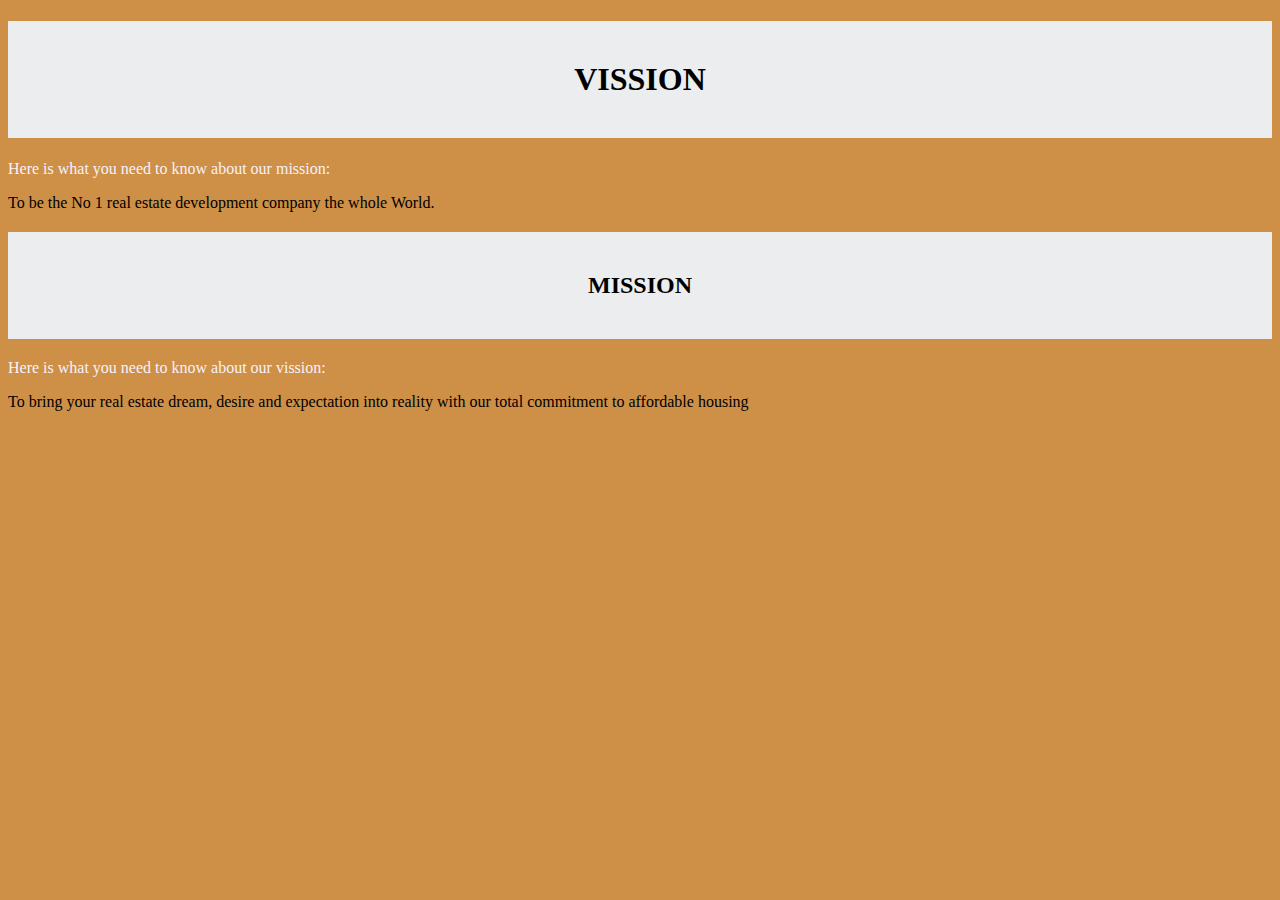
==== Aboutus.html @ 0b66bbfc "Update Website" ====
<!DOCTYPE html>
<html>
<body>

  <h1 id="myHeader">VISSION</h1>

<p>Here is what you need to know about our mission:</p>

To be the No 1 real estate development company  the whole World.


<!DOCTYPE html>
<html>
<head>
<style>
body {background-color: rgba(189, 104, 7, 0.74);}
h1   {color: rgb(245, 241, 237);}
h2   {color: rgb(243, 239, 235);}
p    {color: rgb(246, 242, 250);}
</style>
</head>
<body>


  <!DOCTYPE html>
  <html>
  <head>
  <style>
  #myHeader {
    background-color: rgb(235, 237, 238);
    color: black;
    padding: 40px;
    text-align: center;
  } 
  </style>
  </head>
  <body>
  
  
  
  </body>
  </html>
  
  
  <h2 id="myHeader">MISSION</h2>

<p>Here is what you need to know about our vission:</p>

To bring your real estate dream, desire and expectation into reality with our total commitment to affordable housing

</body>
</html>
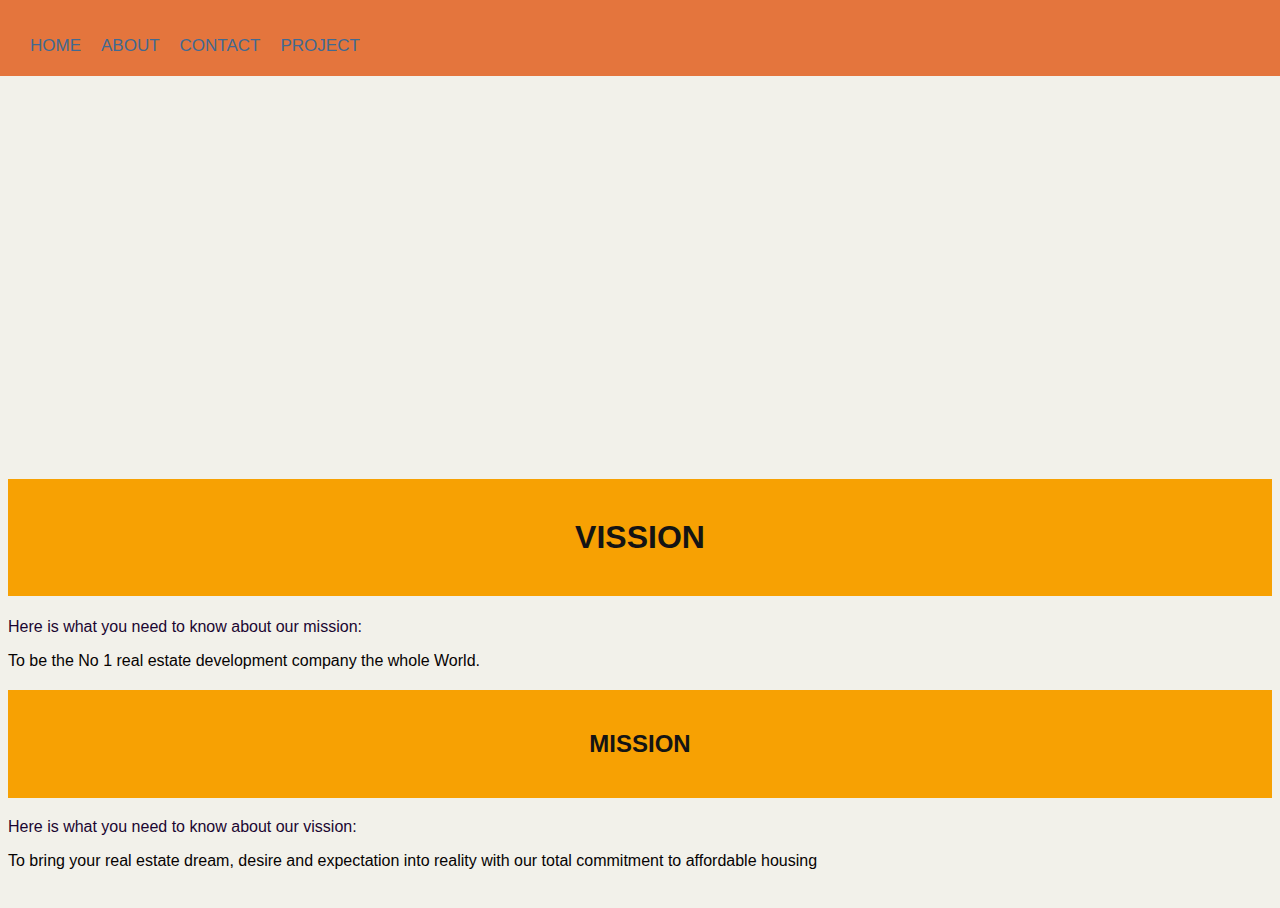
==== commit e7548b5d: "Updated website" ====
--- a/Aboutus.html
+++ b/Aboutus.html
@@ -1,12 +1,48 @@
 <!DOCTYPE html>
 <html>
+  <body>
+    <meta name="viewport" content="width=device-width, initial-scale=1">
+    <link rel="stylesheet" href="http://cdnjs.cloudflare.com/ajax/libs/font-awesome/5.15.2/css/all.min.css"/>
+    <link rel="stylesheet" href="style.css">
+<head>
+    <title>ABOUT US</title>
+</head>
+
 <body>
+    <header>
+        <nav>
+            <ul class="menu">
+              <li><a href="index.html">HOME</a></li>
+              <li><a href="Aboutus.html">ABOUT</a></li>
+              <li><a href="contact.html">CONTACT</a></li>
+              <li><a href="PROJECT.html">PROJECT</a></li>
+            </ul>
+        </nav>
+    </header>
+    <style>
+<html>
+<head>
+<style>
 
+</style>
+  </head>
+  <body>
+  <div class="about-section">
   <h1 id="myHeader">VISSION</h1>
 
 <p>Here is what you need to know about our mission:</p>
 
 To be the No 1 real estate development company  the whole World.
+
+<h2 id="myHeader">MISSION</h2>
+
+<p>Here is what you need to know about our vission:</p>
+
+To bring your real estate dream, desire and expectation into reality with our total commitment to affordable housing
+
+
+</body>
+</html>
 
 
 <!DOCTYPE html>
@@ -14,9 +50,9 @@
 <head>
 <style>
 body {background-color: rgba(189, 104, 7, 0.74);}
-h1   {color: rgb(245, 241, 237);}
+h1   {color: rgb(226, 117, 7);}
 h2   {color: rgb(243, 239, 235);}
-p    {color: rgb(246, 242, 250);}
+p    {color: rgb(27, 6, 49);}
 </style>
 </head>
 <body>
@@ -27,27 +63,15 @@
   <head>
   <style>
   #myHeader {
-    background-color: rgb(235, 237, 238);
-    color: black;
+    background-color: rgb(247, 161, 3);
+    color: rgb(20, 20, 20);
     padding: 40px;
     text-align: center;
   } 
-  </style>
-  </head>
-  <body>
-  
-  
   
   </body>
   </html>
   
   
-  <h2 id="myHeader">MISSION</h2>
+  
 
-<p>Here is what you need to know about our vission:</p>
-
-To bring your real estate dream, desire and expectation into reality with our total commitment to affordable housing
-
-</body>
-</html>
-
--- a/style.css
+++ b/style.css
@@ -0,0 +1,737 @@
+/*
+*{
+  border: 0;
+  outline: 0;
+  margin: 0 auto;
+  padding: 0;
+  box-sizing: border-box;
+  font-family: 'Poppins',sans-serif;
+}*/
+header{
+    height: 50vh;
+    width: 100%;
+    background: url("images/faded-gray-wooden-textured-flooring-background_53876-110739.jpg") no-repeat;
+    background-position: auto;
+  }
+  ::selection{
+    background: #3914b4;
+  }
+  header nav{
+    position: fixed;
+    width: 100%;
+    left: 0;
+    top: 0;
+    background-color: rgb(228, 117, 61);
+    z-index: 100;}
+  nav{
+    width: 90%;
+    display: flex;
+    margin: 0px auto 0 auto;
+    align-items: center;
+    justify-content: space-between;
+    
+  }
+    header nav .logo{
+    height: 100px;
+    width: 150px;
+  }
+  .logo img{
+    height: 100px;
+  
+    object-fit: contain;
+  }
+  nav .menu{
+    display: flex;
+  }
+  nav .menu li{
+    list-style: none;
+    margin: 0 10px;
+  }
+  nav .menu a{
+    color: #416991;
+    font-size: 17px;
+    font-weight: 500;
+    text-decoration: none;
+  }
+  nav .menu a:hover{
+    color: #000;
+  }
+  /*
+  .text-content{
+    position: absolute;
+    top: 25%;
+    left: 7%;
+    z-index: 12;
+    text-indent: 50px;
+  }*/
+  header .text-content .text{
+    font-size: 37px;
+    color: #624e05;
+  }
+  header .text-content .name{
+  color: #624e05;
+   font-size: 55px;
+   font-weight: 600;
+   margin: -10px 0 0 -3px;
+  }
+  header .text-content .job{
+   color: #090908;
+   font-size: 50px;
+   margin: 5px 0;
+   margin-top: -4px;
+   display: flex;
+  }
+  .text-content .typing-text{
+    margin-left: 10px;
+    overflow: hidden;
+    white-space: nowrap;
+    border-right: 4px solid #03f997;
+    animation: typing 10s steps(40) infinite;
+  }
+  @keyframes typing{
+    0%{
+      width: 0ch;
+    }
+    50%{
+      width: 15ch;
+    }
+    100%{
+      width: 0ch;
+    }
+  }
+  .info{
+    color: #090908;
+    font-size: 50px;
+    margin: 5px 0;
+    margin-top: -4px;
+    display: flex;
+    font-style: italic;
+    font-weight: 200;
+  }
+  .text-content .job .one{
+    color: #624e05;
+  }
+  
+  .buttons{
+    margin: 20px 0 0 50px;
+  }
+  .text-content .buttons button{
+    outline: none;
+    margin: 0 10px;
+    border: none;
+    border-radius: 6px;
+    font-size: 30px;
+    color: rgb(42, 35, 35);
+    padding: 8px 16px;
+    cursor: pointer;
+    transition: all 0.3s ease;
+    background-image: linear-gradient( 135deg, #2AFADF     10%, #C346C2 100%);
+  }
+  .buttons button:hover{
+    transform: scale(0.97);
+  }
+  .content .girl img{
+    position: absolute;
+    height: 95%;
+    bottom: 0;
+    right: 80px;
+    position: absolute;
+  }
+  header .media-icons{
+    display: flex;
+    flex-direction: column;
+    position: absolute;
+    right: 40px;
+    bottom: 40px;
+  }
+  .media-icons a{
+   margin-top: 8px;
+   font-size: 20px;
+   font-weight: 500;
+   text-decoration: none;
+   opacity: 0.7;
+   color: #394782;
+   transition: all 0.3s ease;
+  }
+  .media-icons a:hover{
+   opacity: 1;
+  }
+  
+  
+  /* Container for flexboxes */
+  section {
+    display: -webkit-flex;
+    display: flex;
+  }
+  
+  
+  /* Style the navigation menu */
+  nav {
+    -webkit-flex: 1;
+    -ms-flex: 1;
+    flex: 1;
+    background-color: rgb(241, 141, 10);
+    padding: 20px;
+  }
+  
+  
+  .column {
+    float: left;
+    width: 33.33%;
+    padding: 5px;
+  }
+  
+  
+  .row::after {
+    content: "";
+    clear: both;
+    display: table;
+  }
+  
+  .row {
+    display: flex;
+  }
+  
+  .column {
+    flex: 33.33%;
+    padding: 5px;
+  }
+  
+  /* Animation */
+  .anim-typewriter{
+    animation: typewriter 3s steps(44) 1s 1 normal both,
+               blinkTextCursor 500ms steps(44) infinite normal;
+  }
+  @keyframes typewriter{
+    from{width: 0;}
+    to{width: 24em;}
+  
+  }
+  .card-wraper{
+    display: flex;
+    flex-direction: row;
+    gap: 10px;
+  
+  }
+  .card {
+    /* Add shadows to create the "card" effect */
+    box-shadow: 0 4px 8px 0 rgba(0,0,0,0.2);
+    transition: 0.3s;
+    width: 100%;
+  }
+  
+  /* On mouse-over, add a deeper shadow */
+  .card:hover {
+    box-shadow: 0 8px 16px 0 rgba(0,0,0,0.2);
+  }
+  
+  /* Add some padding inside the card container */
+  .container {
+    padding: 2px 16px;
+  }
+  
+  /* Style inputs with type="text", select elements and textareas contact page*/
+  input[type=text], select, textarea {
+    width: 100%; /* Full width */
+    padding: 12px; /* Some padding */ 
+    border: 1px solid rgb(239, 234, 234); /* Gray border */
+    border-radius: 4px; /* Rounded borders */
+    box-sizing: border-box; /* Make sure that padding and width stays in place */
+    margin-top: 6px; /* Add a top margin */
+    margin-bottom: 16px; /* Bottom margin */
+    resize: vertical /* Allow the user to vertically resize the textarea (not horizontally) */
+  }
+  
+  /* Style the submit button with a specific background color etc */
+  input[type=submit] {
+    background-color: #04AA6D;
+    color: rgb(247, 244, 244);
+    padding: 12px 20px;
+    border: none;
+    border-radius: 4px;
+    cursor: pointer;
+  }
+  
+  /* When moving the mouse over the submit button, add a darker green color */
+  input[type=submit]:hover {
+    background-color: #45a049;
+  }
+  
+  /* Add a background color and some padding around the form */
+  .container-c {
+    border-radius: 5px;
+    background-color: #e4dede;
+    padding: 20px;
+  }
+  
+   
+   /*testing code*/
+   
+  /* ===================================== Import Variables ================================== */
+  @import url(https://fonts.googleapis.com/css?family=Montserrat:300,400,600,700);
+  @import url(https://fonts.googleapis.com/css?family=Arimo:300,400,400italic,700,700italic);
+  /* ===================================== Basic CSS ==================================== */
+  
+  
+  img {
+    max-width: 100%; }
+  
+  a {
+    text-decoration: none;
+    outline: none;
+    color: rgb(249, 246, 246); }
+  
+  a:hover {
+    color: #444; }
+  
+  ul {
+    margin-bottom: 0;
+    padding-left: 0; }
+  
+  a:hover,
+  a:focus,
+  input,
+  textarea {
+    text-decoration: none;
+    outline: none; }
+  
+  html, body {
+    height: 100%; 
+  
+  }
+  
+  .hid {
+    display: none; }
+  
+  .top-mar {
+    margin-top: 15px; }
+  
+  .h-100 {
+    height: 100%; }
+  
+  ::placeholder {
+    color: #414d56 !important;
+    font-size: 13px;
+    opacity: .5 !important; }
+  
+  .container-fluid {
+    padding: 0px; }
+  
+  h1, h2, h3, h4, h5, h6 {
+    font-family: "Open Sans", sans-serif;
+    color: #c49b06; 
+    text-align: center;
+  }
+    
+  strong {
+    font-family: "Open Sans", sans-serif;}
+  /*page backgroung colour*/
+  body {
+    background-color: #f1f0e9f1 !important;
+    font-family: "Open Sans", sans-serif;
+    -webkit-font-smoothing: antialiased;
+    -moz-osx-font-smoothing: grayscale;
+    text-rendering: optimizeLegibility;
+    color: #060303;
+    overflow-x: hidden; }
+  
+  .session-title {
+    padding: 30px;
+    margin: 0px;
+    margin-bottom: 20px; }
+    .session-title h2 {
+      width: 100%;
+      text-align: center;
+      font-family: "Open Sans", sans-serif;
+      font-weight: 600; }
+    .session-title p {
+      max-width: 850px;
+      text-align: center;
+      float: none;
+      margin: auto;
+      font-size: .83rem;
+      margin-top: 15px; }
+    .session-title span {
+      float: right;
+      font-style: italic; }
+  
+  .inner-title {
+    padding: 20px;
+    padding-left: 0px;
+    margin: 0px;
+    margin-bottom: 10px;
+    padding-bottom: 0px;
+    border-bottom: 1px solid #0e0c0cc4;
+    display: block;
+    padding-right: 0px; }
+    .inner-title h2 {
+      width: 100%;
+      text-align: center;
+      font-size: 1rem;
+      font-weight: 600;
+      text-align: left;
+      border-bottom: 1px solid #863dd9;
+      padding-bottom: 10px;
+      margin-bottom: 0px;
+      }
+    .inner-title p {
+      width: 100%;
+      text-align: center; }
+    .inner-title .btn {
+      float: right;
+      margin-top: -38px;
+      font-weight: 600;
+      font-size: .8rem; }
+  
+  .page-nav {
+    background-size: 100%;
+    padding: 68px;
+    text-align: center;
+    padding-top: 145px;
+    background-color: #070606; }
+    .page-nav ul {
+      float: none;
+      margin: auto; }
+    @media screen and (max-width: 992px) {
+      .page-nav {
+        background-size: auto; } }
+    @media screen and (max-width: 767px) {
+      .page-nav {
+        padding-top: 100px; } }
+    @media screen and (max-width: 356px) {
+      .page-nav {
+        padding-top: 200px; } }
+    .page-nav h2 {
+      font-size: 30px;
+      width: 100%;
+      font-weight: 600;
+      color: #444; }
+      @media screen and (max-width: 600px) {
+        .page-nav h2 {
+          font-size: 26px; } }
+    .page-nav ul li {
+      float: left;
+      margin-right: 10px;
+      margin-top: 10px;
+      font-size: 16px;
+      font-size: .93rem;
+      font-weight: 600;
+      color: #444; }
+      .page-nav ul li i {
+        width: 30px;
+        text-align: center;
+        color: #444; }
+      .page-nav ul li a {
+        color: #444;
+        font-size: .93rem;
+        font-weight: 600; }
+  
+  .btn-success {
+    background-color: #51be78;
+    border-color: #51be78; }
+    .btn-success:hover {
+      background-color: #51be78 !important;
+      border-color: #51be78 !important; }
+    .btn-success:active {
+      background-color: #51be78 !important;
+      border-color: #51be78 !important; }
+    .btn-success:focus {
+      background-color: #51be78 !important;
+      border-color: #51be78 !important;
+      box-shadow: none !important; }
+  
+  .btn-primary {
+    background-color: #ff4a52;
+    border-color: #ff4a52; }
+    .btn-primary:hover {
+      background-color: #ff4a52 !important;
+      border-color: #ff4a52 !important; }
+    .btn-primary:active {
+      background-color: #ff4a52 !important;
+      border-color: #ff4a52 !important; }
+    .btn-primary:focus {
+      background-color: #ff4a52 !important;
+      border-color: #ff4a52 !important;
+      box-shadow: none !important; }
+  
+  .btn {
+    box-shadow: 0 3px 1px -2px rgba(0, 0, 0, 0.2), 0 2px 2px 0 rgba(0, 0, 0, 0.14), 0 1px 5px 0 rgba(0, 0, 0, 0.12);
+    border-radius: 2px; }
+  
+  .form-control:focus {
+    box-shadow: none !important;
+    border: 2px solid  #863dd9; }
+  
+  .btn-light {
+    background-color: rgb(6, 6, 6);
+    color: #3F3F3F; }
+  
+  .collapse.show {
+    display: block !important; }
+  
+  .form-control:focus {
+    box-shadow: none;
+    border: 2px solid #863dd9 !important; }
+  
+  .form-control {
+    background-color: #040404;
+    margin-bottom: 20px; }
+    .form-control:focus {
+      background-color: rgb(27, 25, 25);
+      border-color: #CCC; }
+  
+  
+  
+  /* ===================================== Footer CSS ================================== */
+  .footer {
+    padding: 30px;
+    background-color: #d79c08;
+    color: #FFF; }
+  
+  @media screen and (max-width: 940px) {
+    .footer {
+      padding: 30px 10px; } }
+  .footer h2 {
+    font-size: 22px;
+    margin-top: 20px;
+    color: #fff;
+    margin-bottom: 20px;
+    font-weight: 600; }
+  
+  .footer p {
+    text-align: justify;
+    text-indent: 20px;
+    font-size: .9rem; }
+  
+  .footer .link-list li {
+    padding: 7px;
+    font-weight: 500;
+    font-size: .95rem;
+    border-bottom: 1px solid #d898025c; }
+  
+  .footer .link-list li a {
+    color: #FFF; }
+  
+  .footer .link-list li i {
+    float: right; }
+  
+  .footer .map-img {
+    font-weight: 600;
+    font-size: 17px;
+    padding-left: 20px; }
+  
+  address {
+    font-size: .95rem; }
+    address a {
+      color: #fff; }
+  
+  .copy {
+    padding: 20px;
+    background-color: #2a3c4e;
+    font-size: .85rem;
+    color: #FFF; }
+  
+  .copy a {
+    color: #FFF; }
+  
+  .copy span {
+    float: right; }
+  
+  .copy span i {
+    margin-right: 20px; }
+  
+  @media screen and (max-width: 777px) {
+    .copy span {
+      display: none; } }
+  /* ===================================== About CSS ================================== */
+  .about-us {
+    background-color: #FFF;
+    padding: 50px; }
+    @media screen and (max-width: 940px) {
+      .about-us {
+        padding: 30px 10px; } }
+    .about-us .natur-row {
+      margin-top: 20px; }
+    .about-us .text-part h2 {
+      font-weight: 600;
+      font-size: 2.0rem;
+      margin-bottom: 20px;}
+  
+    .about-us .text-part p {
+      text-indent: 20px;
+      margin-bottom: 15px;
+      line-height: 27px;
+      font-weight: 500;
+      text-align: justify;
+      font-size: .9rem; }
+    .about-us .image-part img {
+      background-color: #FFF;
+      padding: 10px;
+      box-shadow: 0 0 10px 5px #ebebeb; }
+  
+  /* ===================================== Our Team Style  ================================== */
+  .our-team {
+    padding: 50px; }
+  
+  @media screen and (max-width: 940px) {
+    .our-team {
+      padding: 50px 10px; } }
+  .our-team .team-row {
+    margin-top: 20px; }
+  
+  .our-team .team-row .single-usr {
+    box-shadow: 0 2px 6px 0 rgba(218, 218, 253, 0.65), 0 2px 6px 0 rgba(206, 206, 238, 0.54);
+    margin-bottom: 20px; }
+  
+  .our-team .team-row .single-usr img {
+    width: 100%; }
+  
+  .our-team .team-row .single-usr .det-o {
+    padding: 20px;
+    background-color: #0363b0; }
+  
+  .our-team .team-row .single-usr .det-o h4 {
+    color: #FFF;
+    margin-bottom: 0px; }
+  
+  .our-team .team-row .single-usr .det-o i {
+    color: #FFF; }
+  
+  /* ===================================== Responsive Style CSS ==================================== */
+  @media screen and (max-width: 991px) {
+    .we-are-making .text-part {
+      text-align: center; }
+  
+    .we-are-making .text-part .count .count-sing {
+      margin-bottom: 20px; }
+  
+    .headwe-nav .container {
+      padding: 10px; }
+  
+    header .headwe-nav .nav-div .navbar-nav .nav-item .nav-link {
+      padding: 10px;
+      border-right: 0px; } }
+  
+  
+  
+  /*gallery css starts here*/
+  
+  .container-gallery
+  {
+      width: 100%;
+      height: 100%;
+  }
+  .trans
+  {
+      transition: all 1s ease;
+      -moz-transition: all 1s ease;
+      -ms-transition: all 1s ease;
+      -o-transition: all 1s ease;
+      -webkit-transition: all 1s ease;
+  }
+  .top
+  {
+      display: flex;
+      width: 80vw;
+      height: 80vh;
+      margin-top: 10vh;
+      margin-left: auto;
+      margin-right: auto;
+      margin-bottom: 10vh;
+  }
+  .top ul
+  {
+      list-style: none;
+      width: 100%;
+      height: 100%;
+      z-index: 1;
+      box-sizing: border-box;
+  }
+  .top ul li
+  {
+      position: relative;
+      float: left;
+      width: 25%;
+      height: 25%;
+      overflow: hidden;
+  }
+  
+  .top ul li::before
+  {
+      position: absolute;
+      top: 0;
+      left: 0;
+      width: 100%;
+      height: 100%;
+      background-color: #000;
+      content: '';
+      color: white;
+      opacity: 0.4;
+      text-align: center;
+      box-sizing: border-box;
+      pointer-events: none;
+      transition: all 0.5s ease;
+      -moz-transition: all 0.5s ease;
+      -ms-transition: all 0.5s ease;
+      -o-transition: all 0.5s ease;
+      -webkit-transition: all 0.5s ease;
+  }
+  .top ul li:hover::before
+  {
+      opacity: 0;
+      background-color: rgba(0,0,0,0.90);
+  }
+  .top ul li img
+  {
+      width: 100%;
+      height: auto;
+      overflow: hidden;
+  }
+  .lightbox
+  {
+      position: fixed;
+      width: 100%;
+      height: 100%;
+      text-align: center;
+      top: 0;
+      left: 0;
+      background-color: rgba(0,0,0,0.75);
+      z-index: 999;
+      opacity: 0;
+      pointer-events: none;
+  }
+  .lightbox img
+  {
+      max-width: 90%;
+      max-height: 80%;
+      position: relative;
+      top: -100%;
+      /* Transition */
+      transition: all 1s ease;
+      -moz-transition: all 1s ease;
+      -ms-transition: all 1s ease;
+      -o-transition: all 1s ease;
+      -webkit-transition: all 1s ease;
+  }
+  .lightbox:target
+  {
+      outline: none;
+      top: 0;
+      opacity: 1;
+      pointer-events: auto;
+      transition: all 1.2s ease;
+      -moz-transition: all 1.2s ease;
+      -ms-transition: all 1.2s ease;
+      -o-transition: all 1.2s ease;
+      -webkit-transition: all 1.2s ease;
+  }
+  .lightbox:target img
+  {
+      top: 0;
+      top: 50%;
+      transform: translateY(-50%);
+      -moz-transform: translateY(-50%);
+      -ms-transform: translateY(-50%);
+      -o-transform: translateY(-50%);
+      -webkit-transform: translateY(-50%);
+  }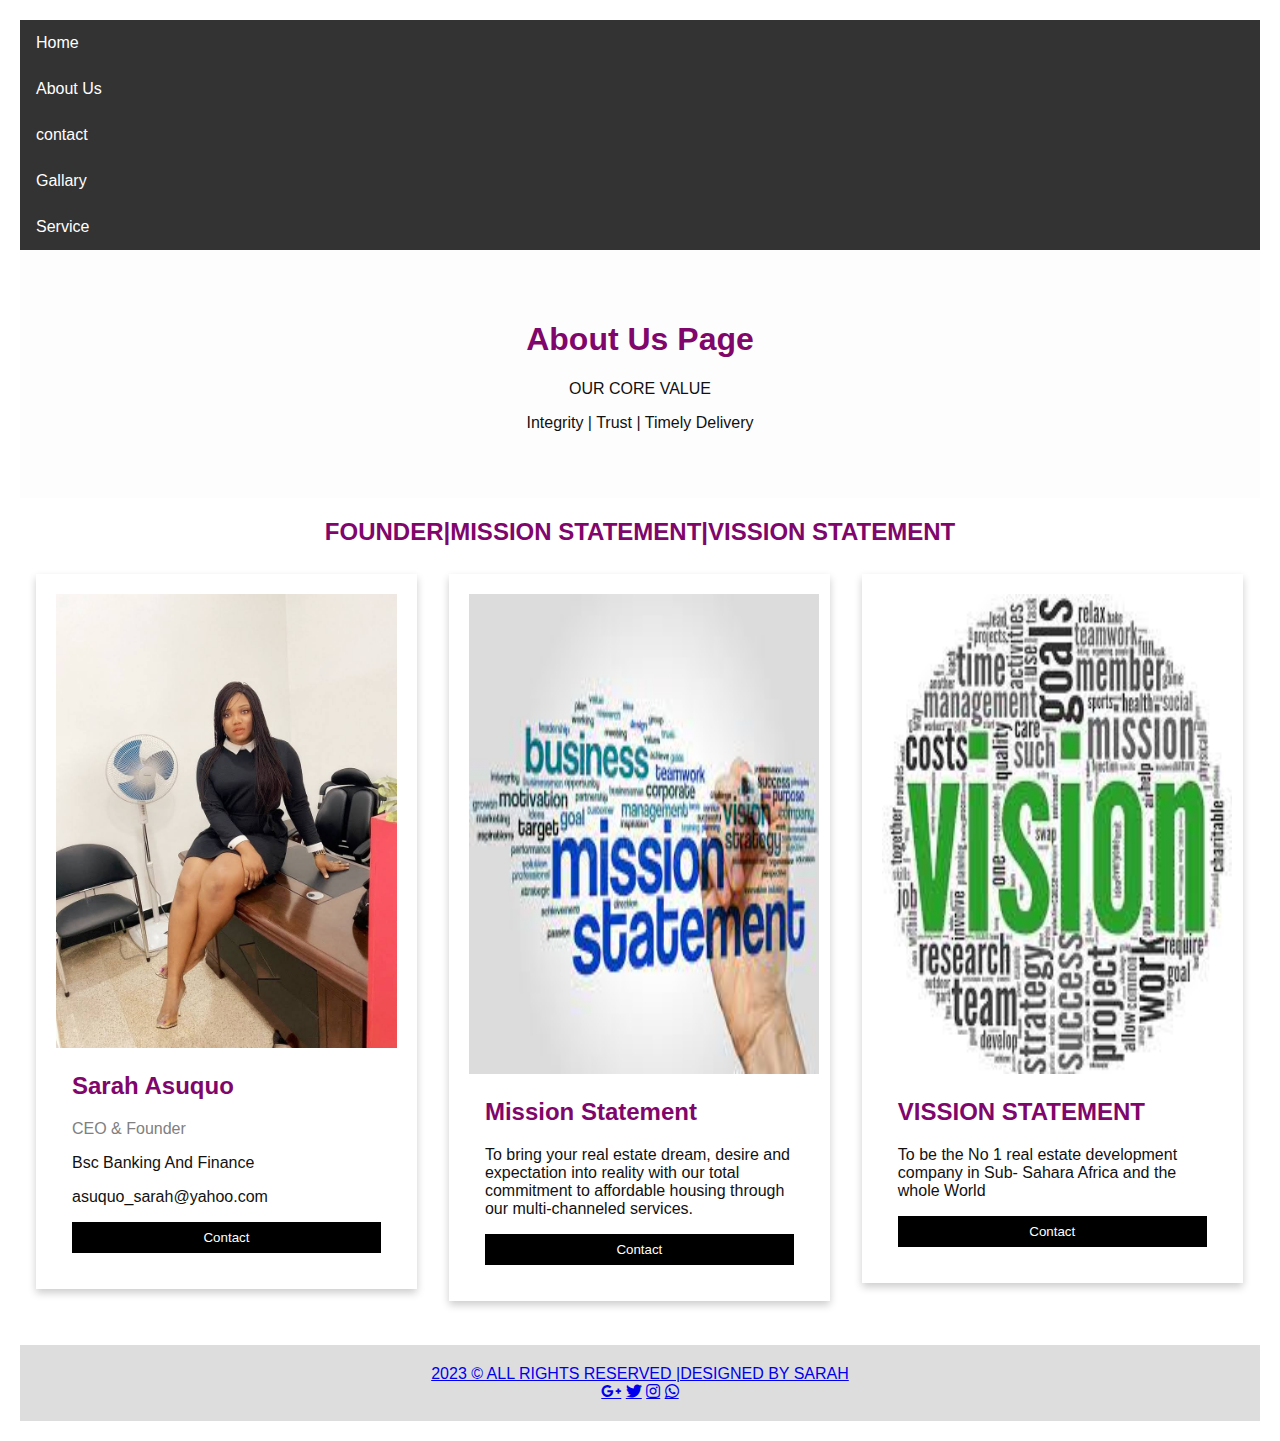
==== commit 27f92dbe: "Updated Website" ====
--- a/Aboutus.html
+++ b/Aboutus.html
@@ -1,77 +1,189 @@
 <!DOCTYPE html>
 <html>
-  <body>
-    <meta name="viewport" content="width=device-width, initial-scale=1">
-    <link rel="stylesheet" href="http://cdnjs.cloudflare.com/ajax/libs/font-awesome/5.15.2/css/all.min.css"/>
-    <link rel="stylesheet" href="style.css">
 <head>
-    <title>ABOUT US</title>
-</head>
+<meta name="viewport" content="width=device-width, initial-scale=1">
+<link rel="stylesheet" href="http://cdnjs.cloudflare.com/ajax/libs/font-awesome/5.15.2/css/all.min.css"/>
+<link rel="stylesheet" href="style2.css">
+<body>
+  
+  <div class="navbar">
+    <a href="index.html">Home</a>
+    <div class="subnav">
+      </div>
+    </div> 
+      <div class="navbar">
+        <a href="Aboutus.html">About Us</a>
+        <div class="subnav">
+          </div>
+        </div> 
+        <div class="navbar">
+        <a href="contact.html">contact</a>
+        <div class="subnav">
+          </div>
+        </div> 
+        <div class="navbar">
+        <a href="Gallery.html">Gallary</a>
+        <div class="subnav">
+          </div>
+        </div> 
+        <div class="navbar">
+          <a href="Service.html">Service</a>
+          <div class="subnav">
+            </div>
+          </div> 
+      
+      </body>
+      </html>
+  <style>
+    
+    body {
+      font-family: Arial, Helvetica, sans-serif;
+      margin: 0;
+    }
+    
+    .navbar {
+      overflow: hidden;
+      background-color: #333; 
+    }
+    
+    .navbar a {
+      float: left;
+      font-size: 16px;
+      color: white;
+      text-align: center;
+      padding: 14px 16px;
+      text-decoration: none;
+    }
+    
+    .subnav {
+      float: left;
+      overflow: hidden;
+    }
+    
+    .subnav .subnavbtn {
+      font-size: 16px;  
+      border: none;
+      outline: none;
+      color: white;
+      padding: 14px 16px;
+      background-color: inherit;
+      font-family: inherit;
+      margin: 0;
+    }
+    
+    .navbar a:hover, .subnav:hover .subnavbtn {
+      background-color: red;
+    }
+    
+    .subnav-content {
+      display: none;
+      position: absolute;
+      left: 0;
+      background-color: red;
+      width: 100%;
+      z-index: 1;
+    }
+    
+    .subnav-content a {
+      float: left;
+      color: white;
+      text-decoration: none;
+    }
+    
+    .subnav-content a:hover {
+      background-color: #eee;
+      color: black;
+    }
+    
+    .subnav:hover .subnav-content {
+      display: block;
+    }
+    </style>
+    </head>
+    <body>
+    
 
-<body>
-    <header>
-        <nav>
-            <ul class="menu">
-              <li><a href="index.html">HOME</a></li>
-              <li><a href="Aboutus.html">ABOUT</a></li>
-              <li><a href="contact.html">CONTACT</a></li>
-              <li><a href="PROJECT.html">PROJECT</a></li>
-            </ul>
-        </nav>
-    </header>
-    <style>
+  <title>ABOUT US</title>
+
+<div class="about-section">
+  <h1>About Us Page</h1>
+  <p>OUR CORE VALUE</p>
+  <p>Integrity | Trust | Timely Delivery</p>
+</div>
+
+<h2 style="text-align:center">FOUNDER|MISSION STATEMENT|VISSION STATEMENT</h2>
+<div class="row">
+  <div class="column">
+    <div class="card">
+      <img src="/IMAGES/pic39.jpg" alt="Sarah Asuquo" style="width:100%">
+      <div class="container">
+        <h2>Sarah Asuquo</h2>
+        <p class="title">CEO & Founder</p>
+        <p>Bsc Banking And Finance</p>
+        <p>asuquo_sarah@yahoo.com</p>
+        <p><button class="button">Contact</button></p>
+      </div>
+    </div>
+  </div>
+
+  <div class="column">
+    <div class="card">
+      <img src="IMAGES/pic40.jpg" alt="Gallery" width="350" height="480">
+      <div class="container">
+        <h2>Mission Statement</h2>
+        <p>To bring your real estate dream, desire and expectation into reality with our total commitment to affordable housing through our multi-channeled services.</p>
+        <p><button class="button">Contact</button></p>
+      </div>
+    </div>
+  </div>
+
+  <div class="column">
+    <div class="card">
+      <img src="IMAGES/pic42.jpg" alt="Gallery" width="350" height="480">
+      <div class="container">
+        <h2>VISSION STATEMENT</h2>
+        <p>To be the No 1 real estate development company in Sub- Sahara Africa and the whole World</p>
+        <p><button class="button">Contact</button></p>
+      </div>
+    </div>
+  </div>
+</div>
+
+
+
+
 <html>
 <head>
 <style>
+body {background-color: rgba(255, 255, 255, 0.918);}
+h1   {color: rgb(128, 6, 107);}
+h2   {color: rgb(128, 6, 107);}
+p    {color: rgb(17, 17, 17);}
+</style>
+</head>
 
-</style>
-  </head>
-  <body>
-  <div class="about-section">
-  <h1 id="myHeader">VISSION</h1>
+  
+</div>
+</div>
+</div>
 
-<p>Here is what you need to know about our mission:</p>
-
-To be the No 1 real estate development company  the whole World.
-
-<h2 id="myHeader">MISSION</h2>
-
-<p>Here is what you need to know about our vission:</p>
-
-To bring your real estate dream, desire and expectation into reality with our total commitment to affordable housing
-
+<div class="footer">
+  <div class="copy">
+      <div class="container">
+          <a href="sarahasuquo465@gmail.com">2023 &copy; ALL RIGHTS RESERVED |DESIGNED BY SARAH </a>
+          <span>
+              <div class="media-icons">
+                  <a href="https://google.com"class="fab fa-google-plus-g"></a>
+                  <a href="https://twitter.com"class="fab fa-twitter"></a>
+                  <a href="https://instagram.com/realsarahvibes?igshid=YmMyMTA2M2Y="class="fab fa-instagram"></a>
+                  <a href="https://whatsapp.com" class="fab fa-whatsapp"></a>
+              </div>
+          </span>
+      </div>
+</footer>
+</html>
+</div>
 
 </body>
 </html>
 
-
-<!DOCTYPE html>
-<html>
-<head>
-<style>
-body {background-color: rgba(189, 104, 7, 0.74);}
-h1   {color: rgb(226, 117, 7);}
-h2   {color: rgb(243, 239, 235);}
-p    {color: rgb(27, 6, 49);}
-</style>
-</head>
-<body>
-
-
-  <!DOCTYPE html>
-  <html>
-  <head>
-  <style>
-  #myHeader {
-    background-color: rgb(247, 161, 3);
-    color: rgb(20, 20, 20);
-    padding: 40px;
-    text-align: center;
-  } 
-  
-  </body>
-  </html>
-  
-  
-  
-
--- a/style2.css
+++ b/style2.css
@@ -0,0 +1,137 @@
+
+
+
+/* Add a gray background color with some padding */
+body {
+  font-family: Arial;
+  padding: 20px;
+  background: #f1f1f1;
+}
+
+/* Header/Blog Title */
+.header {
+  padding: 30px;
+  font-size: 40px;
+  text-align: center;
+  background: white;
+}
+
+/* Create two unequal columns that floats next to each other */
+/* Left column */
+.leftcolumn {   
+  float: left;
+  width: 75%;
+}
+
+/* Right column */
+.rightcolumn {
+  float: left;
+  width: 25%;
+  padding-left: 20px;
+}
+
+/* Fake image */
+.fakeimg {
+  background-color: #aaa;
+  width: 100%;
+  padding: 20px;
+}
+
+/* Add a card effect for articles */
+.card {
+   background-color: white;
+   padding: 20px;
+   margin-top: 20px;
+}
+
+/* Clear floats after the columns */
+.row:after {
+  content: "";
+  display: table;
+  clear: both;
+}
+
+/* Footer */
+.footer {
+  padding: 20px;
+  text-align: center;
+  background: #ddd;
+  margin-top: 20px;
+}
+
+/* Responsive layout - when the screen is less than 800px wide, make the two columns stack on top of each other instead of next to each other */
+@media screen and (max-width: 800px) {
+  .leftcolumn, .rightcolumn {   
+    width: 100%;
+    padding: 0;  }
+}
+
+
+body {
+  font-family: Arial, Helvetica, sans-serif;
+  margin: 0;
+}
+
+html {
+  box-sizing: border-box;
+}
+
+*, *:before, *:after {
+  box-sizing: inherit;
+}
+
+.column {
+  float: left;
+  width: 33.3%;
+  margin-bottom: 16px;
+  padding: 0 8px;
+}
+
+.card {
+  box-shadow: 0 4px 8px 0 rgba(0, 0, 0, 0.2);
+  margin: 8px;
+}
+
+.about-section {
+  padding: 50px;
+  text-align: center;
+  background-color: #fdfdfd;
+  color: rgb(240, 238, 238);
+}
+
+.container {
+  padding: 0 16px;
+}
+
+.container::after, .row::after {
+  content: "";
+  clear: both;
+  display: table;
+}
+
+.title {
+  color: rgb(128, 128, 128);
+}
+
+.button {
+  border: none;
+  outline: 0;
+  display: inline-block;
+  padding: 8px;
+  color: white;
+  background-color: #000;
+  text-align: center;
+  cursor: pointer;
+  width: 100%;
+}
+
+.button:hover {
+  background-color: #555;
+}
+
+@media screen and (max-width: 650px) {
+  .column {
+    width: 100%;
+    display: block;
+  }
+}
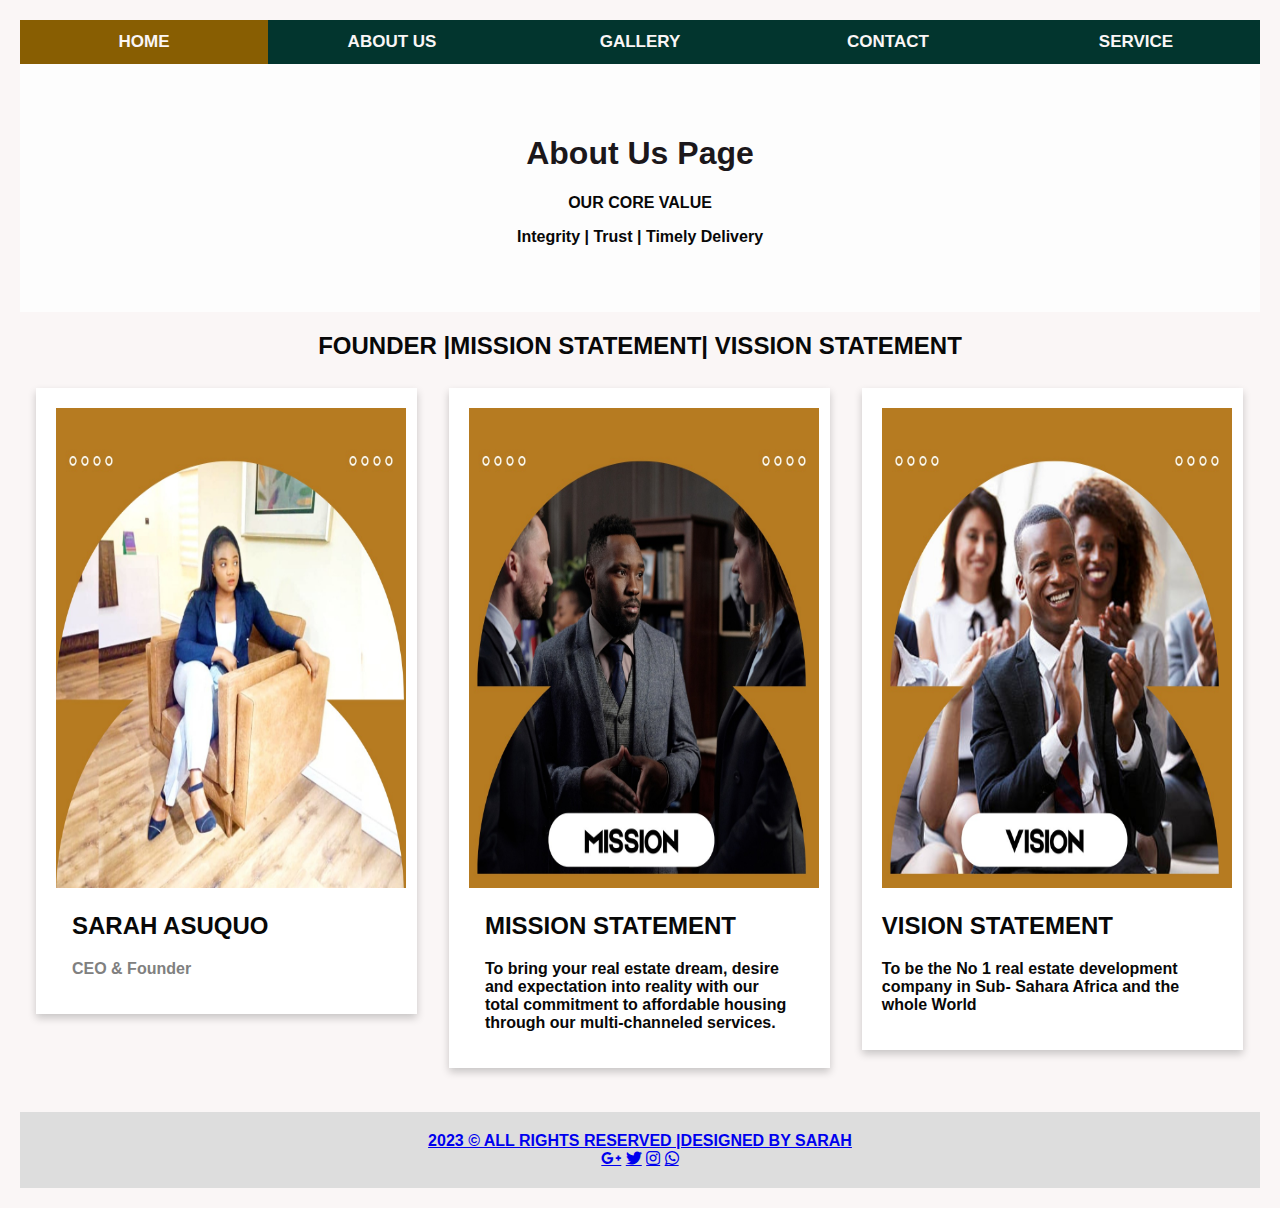
==== commit 8a6716ab: "Updated Website 2" ====
--- a/Aboutus.html
+++ b/Aboutus.html
@@ -6,102 +6,63 @@
 <link rel="stylesheet" href="style2.css">
 <body>
   
+  <html>
+<head>
+<style>
+body {background-color: rgb(250, 246, 246);}
+h1   {color: rgb(27, 23, 27);}
+h2   {color: rgb(8, 8, 8);}
+h3  {color: rgb(14, 13, 13);}
+p    {color: rgb(8, 8, 8);}
+</style>
+   
+<style>
+  * {box-sizing: border-box}
+  body {font-family: Arial, Helvetica, sans-serif;}
+  
+  .navbar {
+    width: 100%;
+    background-color:#02352e; 
+    overflow: auto;
+  }
+  
+  .navbar a {
+    float: left;
+    padding: 12px;
+    color: rgb(250, 246, 246);
+    text-decoration: none;
+    font-size: 17px;
+    width: 20%; /* Four links of equal widths */
+    text-align: center;
+  }
+  
+  .navbar a:hover {
+    background-color: #0e0d0d;
+  }
+  
+  .navbar a.active {
+    background-color: #885e02;
+  }
+  
+  @media screen and (max-width: 500px) {
+    .navbar a {
+      float: none;
+      display: block;
+      width: 100%;
+      text-align: left;
+    }
+  }
+  </style>
   <div class="navbar">
-    <a href="index.html">Home</a>
-    <div class="subnav">
-      </div>
-    </div> 
-      <div class="navbar">
-        <a href="Aboutus.html">About Us</a>
-        <div class="subnav">
-          </div>
-        </div> 
-        <div class="navbar">
-        <a href="contact.html">contact</a>
-        <div class="subnav">
-          </div>
-        </div> 
-        <div class="navbar">
-        <a href="Gallery.html">Gallary</a>
-        <div class="subnav">
-          </div>
-        </div> 
-        <div class="navbar">
-          <a href="Service.html">Service</a>
-          <div class="subnav">
-            </div>
-          </div> 
-      
-      </body>
-      </html>
-  <style>
-    
-    body {
-      font-family: Arial, Helvetica, sans-serif;
-      margin: 0;
-    }
-    
-    .navbar {
-      overflow: hidden;
-      background-color: #333; 
-    }
-    
-    .navbar a {
-      float: left;
-      font-size: 16px;
-      color: white;
-      text-align: center;
-      padding: 14px 16px;
-      text-decoration: none;
-    }
-    
-    .subnav {
-      float: left;
-      overflow: hidden;
-    }
-    
-    .subnav .subnavbtn {
-      font-size: 16px;  
-      border: none;
-      outline: none;
-      color: white;
-      padding: 14px 16px;
-      background-color: inherit;
-      font-family: inherit;
-      margin: 0;
-    }
-    
-    .navbar a:hover, .subnav:hover .subnavbtn {
-      background-color: red;
-    }
-    
-    .subnav-content {
-      display: none;
-      position: absolute;
-      left: 0;
-      background-color: red;
-      width: 100%;
-      z-index: 1;
-    }
-    
-    .subnav-content a {
-      float: left;
-      color: white;
-      text-decoration: none;
-    }
-    
-    .subnav-content a:hover {
-      background-color: #eee;
-      color: black;
-    }
-    
-    .subnav:hover .subnav-content {
-      display: block;
-    }
-    </style>
-    </head>
-    <body>
-    
+  <strong> <a class="active" href="index.html">HOME</a> <strong>
+    <a href="Aboutus.html">ABOUT US</a> 
+    <a href="Gallery.html">GALLERY</a> 
+    <a href="contact.html">CONTACT</a>
+    <a href="Service.html">SERVICE</a>
+  </div>
+   
+</header>
+  
 
   <title>ABOUT US</title>
 
@@ -111,56 +72,38 @@
   <p>Integrity | Trust | Timely Delivery</p>
 </div>
 
-<h2 style="text-align:center">FOUNDER|MISSION STATEMENT|VISSION STATEMENT</h2>
+<h2 style="text-align:center">FOUNDER |MISSION STATEMENT| VISSION STATEMENT</h2>
 <div class="row">
   <div class="column">
     <div class="card">
-      <img src="/IMAGES/pic39.jpg" alt="Sarah Asuquo" style="width:100%">
+      <img src="IMAGES/pic50.jpg" alt="Gallery" width="350" height="480">
       <div class="container">
-        <h2>Sarah Asuquo</h2>
+        <h2>SARAH ASUQUO</h2>
         <p class="title">CEO & Founder</p>
-        <p>Bsc Banking And Finance</p>
-        <p>asuquo_sarah@yahoo.com</p>
-        <p><button class="button">Contact</button></p>
       </div>
     </div>
   </div>
 
   <div class="column">
     <div class="card">
-      <img src="IMAGES/pic40.jpg" alt="Gallery" width="350" height="480">
+      <img src="IMAGES/pic48.jpg" alt="Gallery" width="350" height="480">
       <div class="container">
-        <h2>Mission Statement</h2>
+        <h2>MISSION STATEMENT</h2>
         <p>To bring your real estate dream, desire and expectation into reality with our total commitment to affordable housing through our multi-channeled services.</p>
-        <p><button class="button">Contact</button></p>
       </div>
     </div>
   </div>
 
   <div class="column">
     <div class="card">
-      <img src="IMAGES/pic42.jpg" alt="Gallery" width="350" height="480">
+      <img src="IMAGES/pic52.jpg" alt="Gallery" width="350" height="480>
       <div class="container">
-        <h2>VISSION STATEMENT</h2>
+        <h2>VISION STATEMENT</h2>
         <p>To be the No 1 real estate development company in Sub- Sahara Africa and the whole World</p>
-        <p><button class="button">Contact</button></p>
       </div>
     </div>
   </div>
 </div>
-
-
-
-
-<html>
-<head>
-<style>
-body {background-color: rgba(255, 255, 255, 0.918);}
-h1   {color: rgb(128, 6, 107);}
-h2   {color: rgb(128, 6, 107);}
-p    {color: rgb(17, 17, 17);}
-</style>
-</head>
 
   
 </div>
